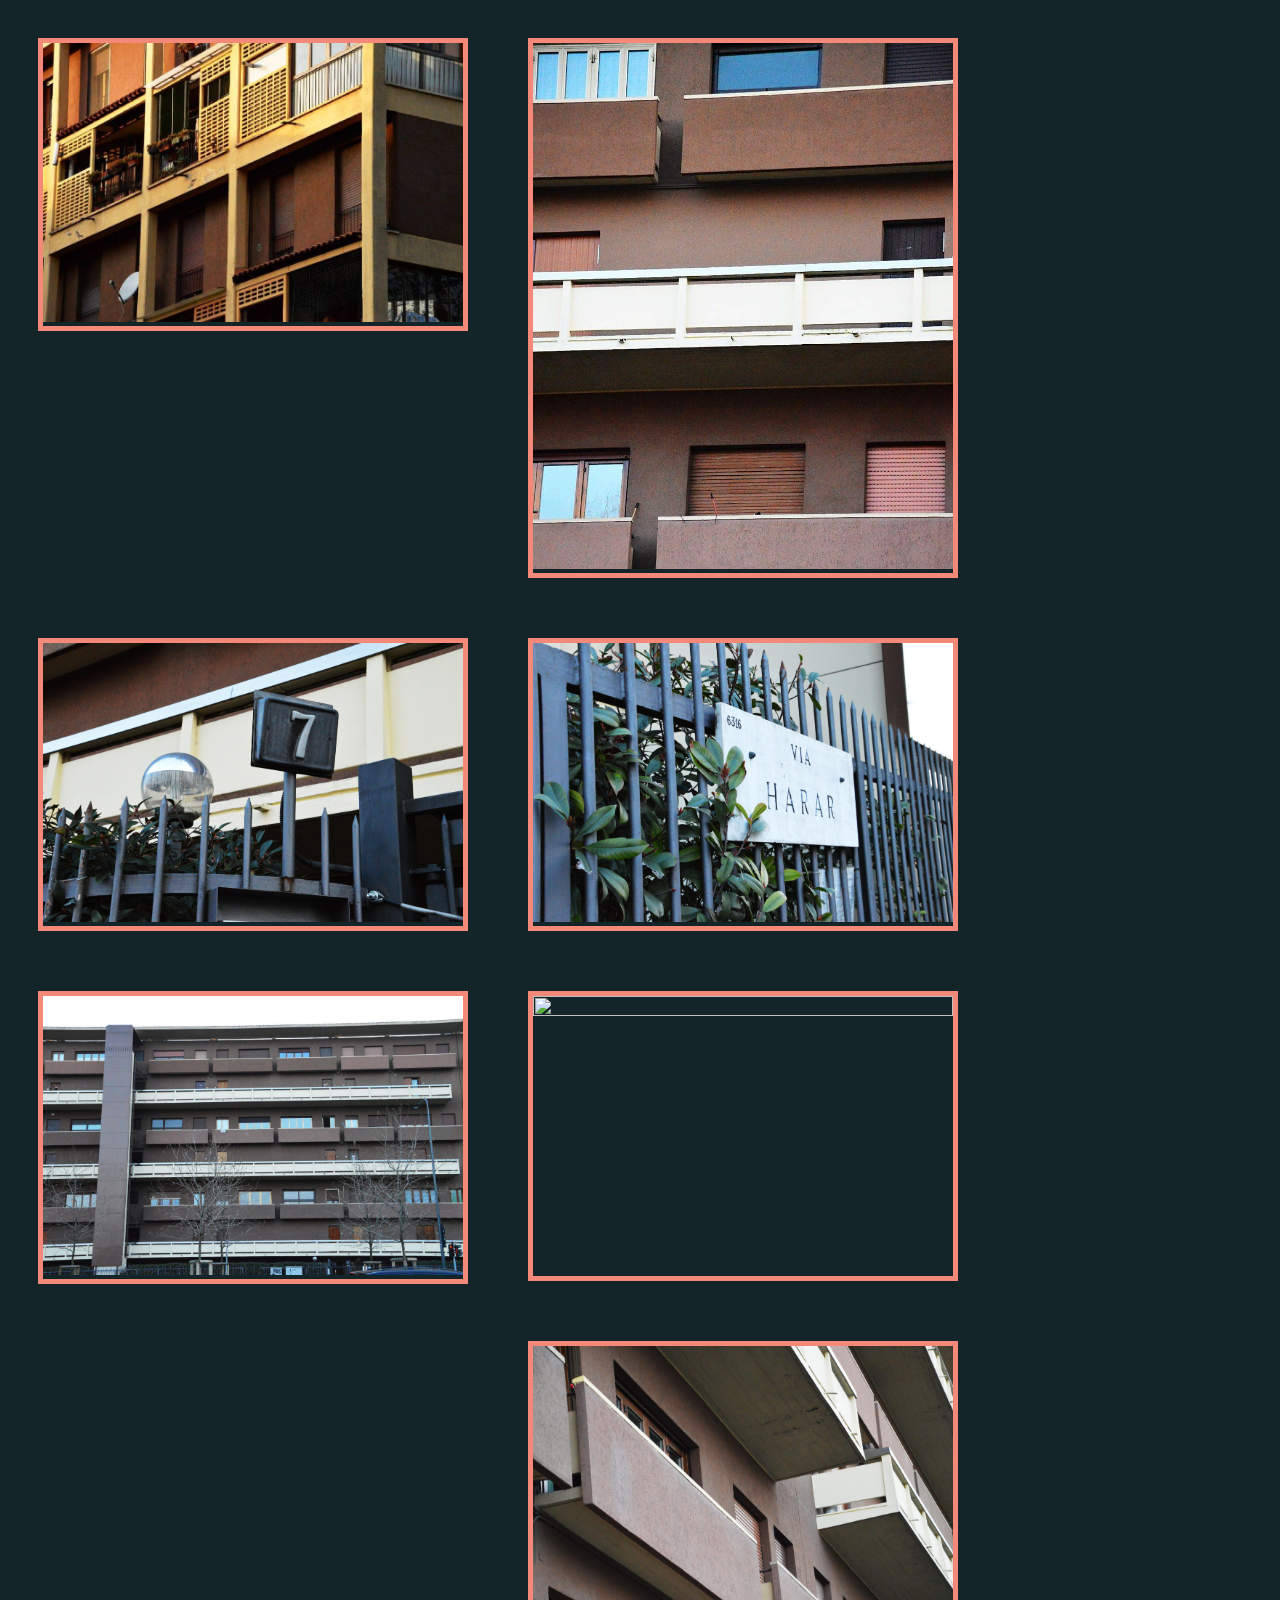
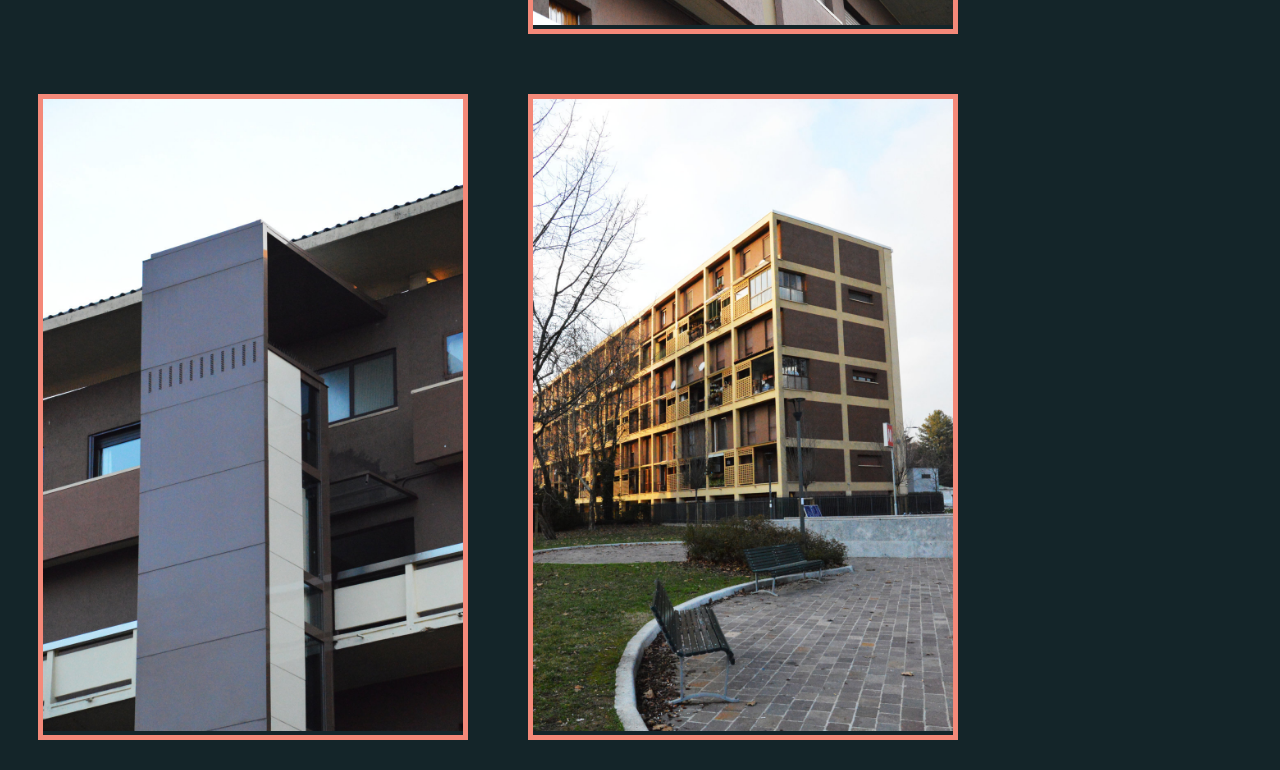
==== milano.html @ cbc8f166 "upload1" ====
<!DOCTYPE html>
<html>
<head>
	<link rel="stylesheet" href="milano.css" type="text/css">
	<title></title>
</head>
<body bgcolor="#142529">
	<div class="gallery">
  <a target="_blank" href="cattura.jpg">
    <img src="cattura.jpg" width="300" height="200">
  </a>
</div>

<div class="gallery">
  <a target="_blank" href="1cattura.jpg">
    <img src="1cattura.jpg" width="600" height="400">
  </a>
</div>

<div class="gallery">
  <a target="_blank" href="DSC_03621.jpg">
    <img src="DSC_03621.jpg" width="600" height="400">
  </a>
</div>

<div class="gallery">
  <a target="_blank" href="DSC_03641.jpg">
    <img src="DSC_03641.jpg" width="600" height="400">
  </a>
</div>

<div class="gallery">
  <a target="_blank" href="DSC_04031.jpg">
    <img src="DSC_04031.jpg" width="600" height="400">
  </a>
</div>

<div class="gallery">
  <a target="_blank" href="DSC_03791.jpg">
    <img src="DSC_03791.jpg" width="600" height="400">
  </a>
</div>

<div class="gallery">
  <a target="_blank" href="DSC_03681.jpg">
    <img src="DSC_03681.jpg" width="600" height="400">
  </a>
</div>

<div class="gallery">
  <a target="_blank" href="DSC_04021.jpg">
    <img src="DSC_04021.jpg" width="600" height="400">
  </a>
</div>

<div class="gallery">
  <a target="_blank" href="DSC_03481.jpg">
    <img src="DSC_03481.jpg" width="600" height="400">
  </a>
</div>

</body>
</html>
---- milano.css ----
div.gallery {
    margin: 30px;
    border: 5px solid #F48979;
    float: left;
    width: 420px;
}

div.gallery:hover {
    width: 400px;
    transition: 1s;
    transform: translate(20px,0px);
}

div.gallery:hover {
    border: 5px solid #68A1AE;
}

div.gallery img {
    width: 100%;
    height: auto;
}
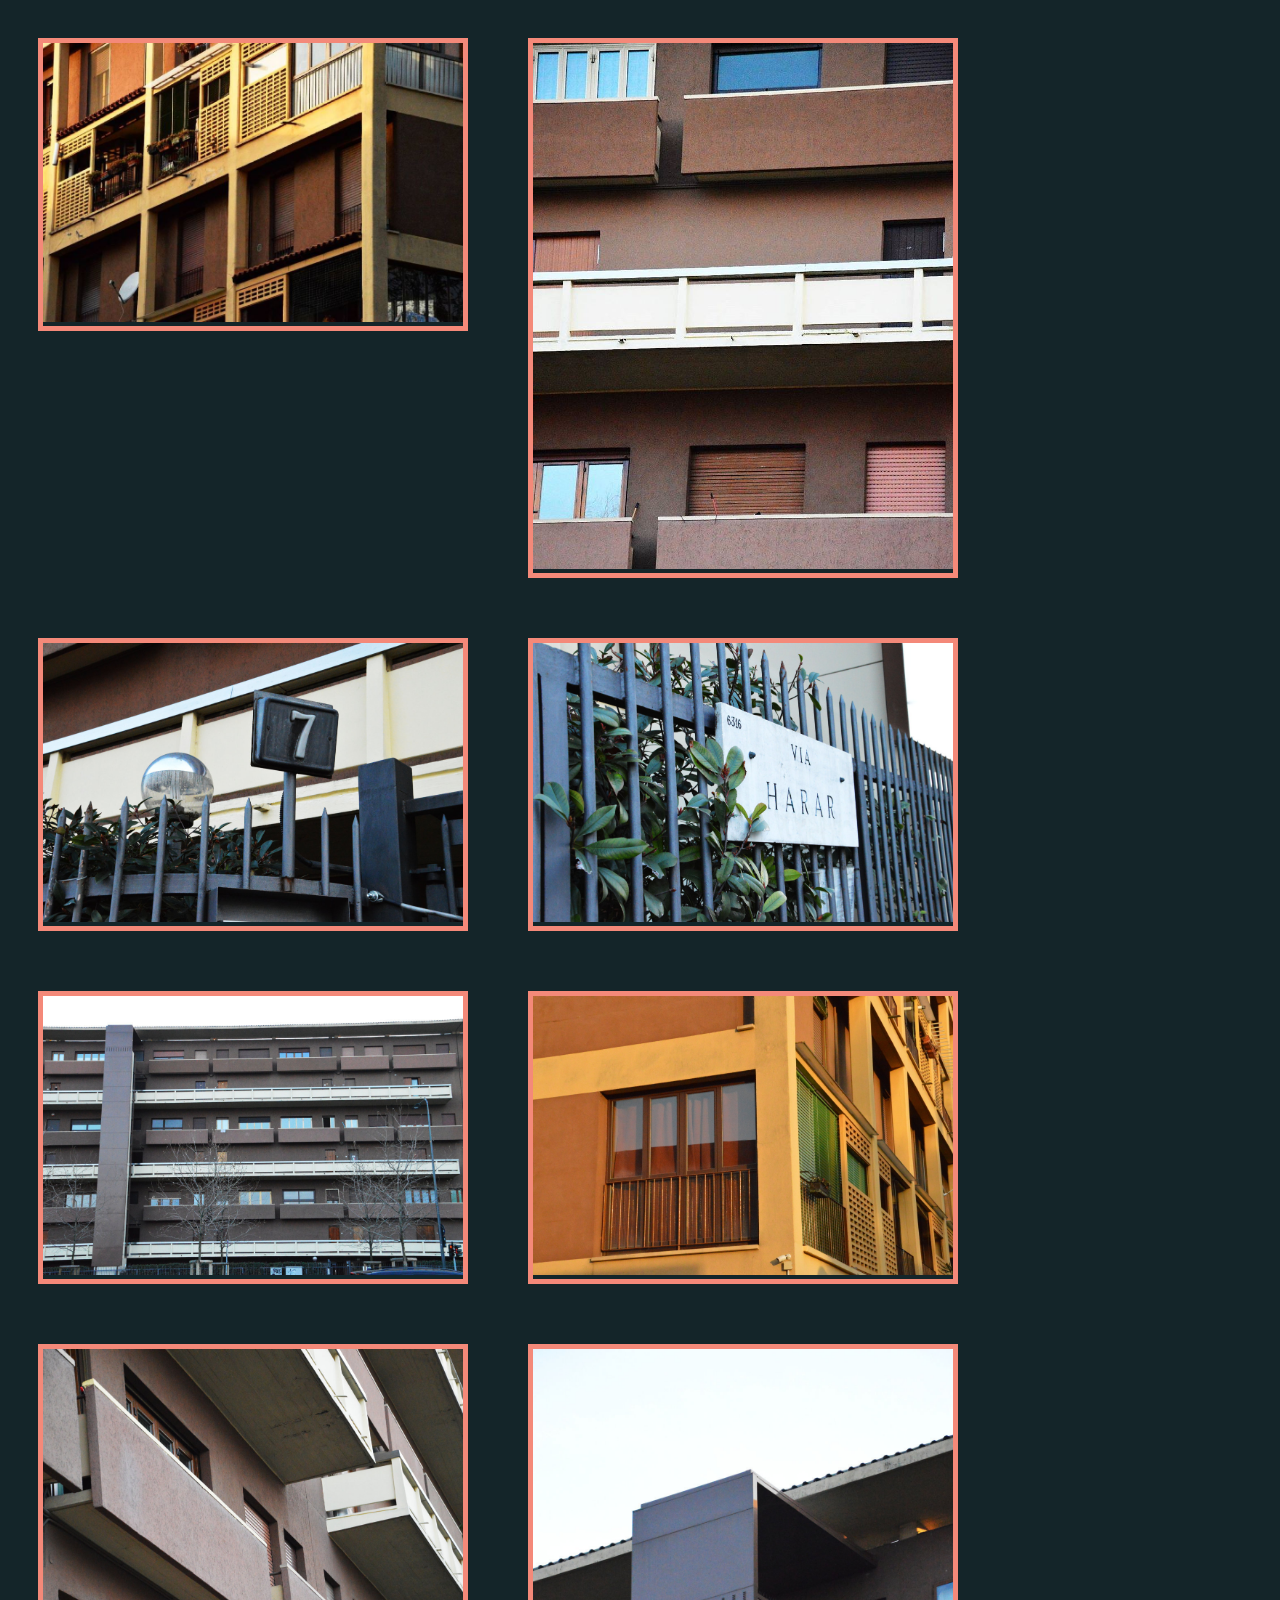
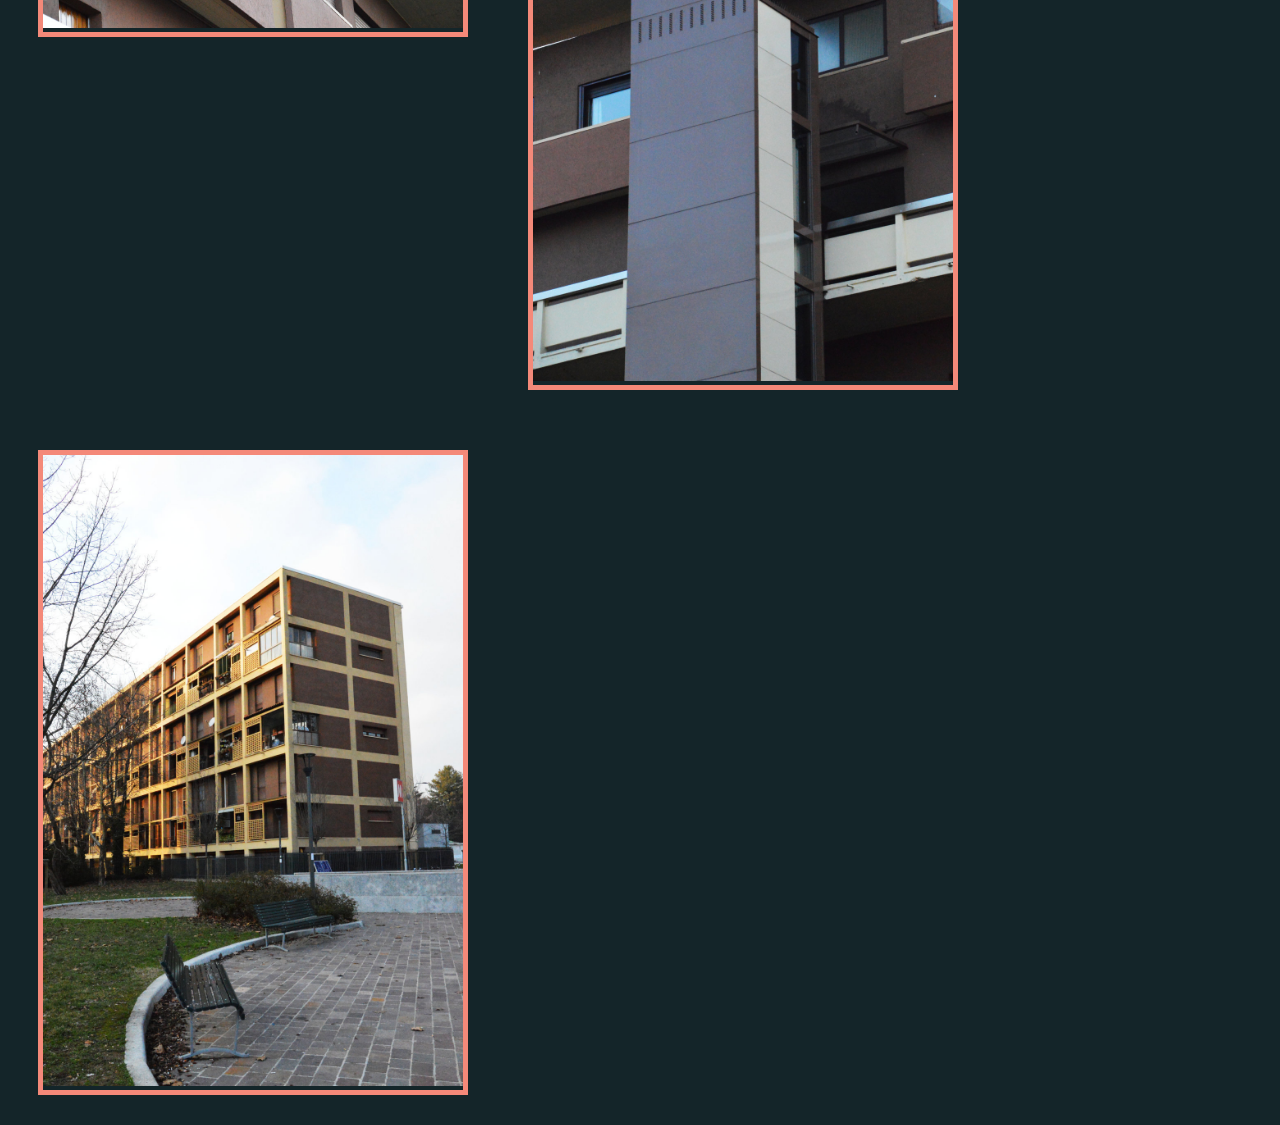
==== commit 2c075d30: "change3" ====
--- a/milano.html
+++ b/milano.html
@@ -37,7 +37,7 @@
 
 <div class="gallery">
   <a target="_blank" href="DSC_03791.jpg">
-    <img src="DSC_03791.jpg" width="600" height="400">
+    <img src="DSC_03791.JPG" width="600" height="400">
   </a>
 </div>
 
